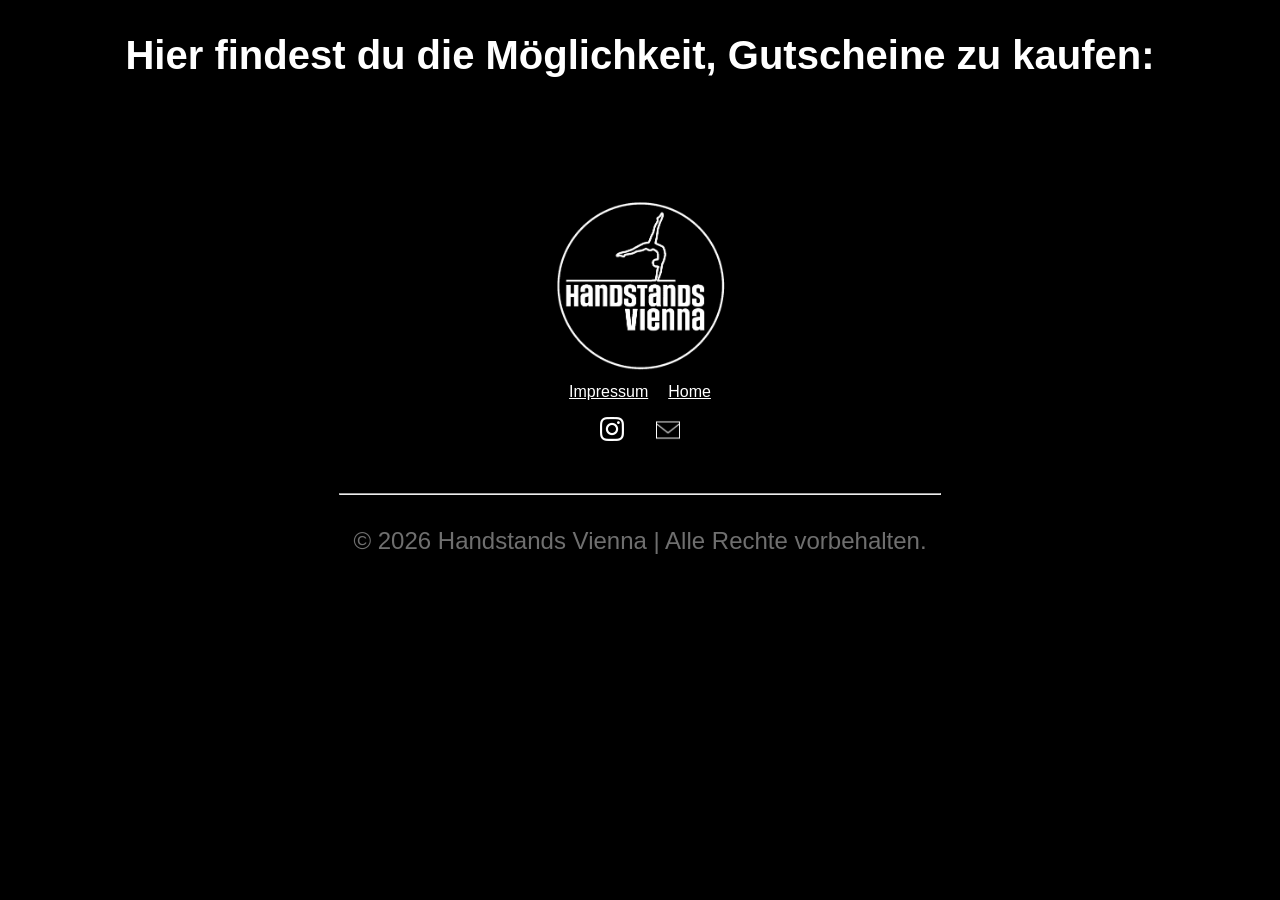
==== gutscheine.html @ 1bfcad57 "first commit" ====
<!DOCTYPE html>
<html lang="en">

<head>
    <meta charset="UTF-8">
    <meta name="viewport" content="width=device-width, initial-scale=1.0">
    <title>Gutscheine</title>
    <link rel="stylesheet" href="style.css">
    <script src="cookies.js" defer></script>
    <!--<script type="module" src="https://widget-static.eversports.io/loader.js" async defer></script>-->
</head>

<body>
    <header>
        <h2 class="voucher-title">
            Hier findest du die Möglichkeit, Gutscheine zu kaufen:
        </h2>
    </header>

    <main>
        <div class="voucher-wrapper">
            <div class="voucher-content">
                <div data-eversports-widget-id="daeab0a1-fa95-4f2d-90b2-f20837c14437"></div>
            </div>
        </div>
    </main>
    <footer>
        <section class="footer" id="gutscheinfooter">
            <div class="section-container" id="footer-section-container">
                <div class="logo-div">
                    <img id="hsv-logo" src="assets/images/HsvLogosquare_transparent_fixed.png" alt="Vereinslogo">
                </div>
                <nav>
                    <a class="impressumLink" href="./impressum.html">Impressum</a>
                    <a class="impressumLink" href="./index.html">Home</a>
                    <div class="contacts">
                        <a href="https://www.instagram.com/handstands.vienna/">
                            <img class="ig" src="assets/icons/icons8-instagram-24.png"
                                alt="Abbild des Instagram-logos"></a>
                        <a href="mailto:handstandsvienna@gmail.com">
                            <img class="mail" src="assets/icons/icons8-email-50.png" alt="Abbildung eines Briefs"></a>
                    </div>
                </nav>
            </div>
            <hr>
            <p class="copyright">© <span class="currentYear">2026</span> Handstands Vienna | Alle Rechte vorbehalten.
            </p>
        </section>
    </footer>
</body>

</html>
---- style.css ----
:root {
  /* bg-colors */
  --landing-bg-color: rgb(29, 28, 28);
  --sellingpoint-bg-color: rgb(25, 45, 58);
  --infos-bg-color: rgb(44, 44, 44);
  --trainingPlan-bg-color: rgb(39, 26, 41);
  --eversports-bg-color: rgb(31, 34, 51);
  --faqs-bg-color: rgb(12, 53, 54);
  --faqs-container-color: rgb(216, 213, 213);
  --footer-bg-color: rgb(29, 28, 28);

  /* text-colors */
  --text-color1: rgb(255, 255, 255);
  --text-color2: rgb(9, 71, 122);
  --text-color3: black;

  /* font family */
  /* --ff1: default; */
  --ff2: sans-serif;

  /* font size */

  --fontsize-xxs: 0.75rem;
  --fontsize-xs: 1rem;
  --fontsize-s: 1.5rem;
  --fontsize-m: 2rem;
  --fontsize-l: 2.5rem;
  --fontsize-xl: 3rem;
  --fontsize-xxl: 3.5rem;

  /* spacing */
  --spacing-xxs: 0.25rem;
  --spacing-xs: 0.5rem;
  --spacing-s: 0.75rem;
  --spacing-m: 1rem;
  --spacing-l: 1.5rem;
  --spacing-xl: 2rem;
  --spacing-xxl: 3rem;
  --spacing-xxxl: 3.5rem;
}

/* general styling */

body {
  background-color: black;
  margin: 0;
  color: var(--text-color1);
}

section {
  display: flex;
  flex-direction: column;
  align-items: center;
  padding: 5rem 2rem;
  background-color: rgb(29, 28, 28);
}

h2 {
  font-family: var(--ff2);
  font-size: var(--fontsize-l);
}

.section-container {
  text-align: center;
  display: flex;
  max-width: 60%;
  margin: auto;
}
.section-item {
  margin: auto;
  margin-left: 4rem;
  margin-right: 4rem;
  min-width: 300px;
  text-align: center;
  max-width: 90%;
}

button {
  width: 7rem;
  height: 2.5rem;
  margin-top: var(--spacing-m);
  border-radius: 8px;
  background-color: rgb(72, 126, 164);
  border-color: rgb(72, 126, 164);
  color: var(--text-color1);
  font-size: var(--fontsize-xs);
}

button:hover {
  background-color: rgb(56, 97, 126);
  border-color: rgb(40, 71, 93);
  cursor: pointer;
}

/* Styling landingPage */
.landingPage {
  background-color: var(--landing-bg-color);
}
.landingPage img {
  height: auto;
  max-width: 500px;
  max-height: 675px;
  width: 90%;
  border-radius: 8px;
}
.landingPage p {
  font-size: var(--fontsize-m);
  text-align: center;
  line-height: var(--spacing-xxl);
}

.landingPage button {
  font-weight: bold;
}

@media (max-width: 1000px) {
  img {
    max-width: 90%;
  }

  h3 {
    line-height: var(--spacing-xl);
  }
}

/*Styling sellingPoint*/

.sellingPoint {
  background-color: var(--sellingpoint-bg-color);
}

.sellingPoint img {
  height: auto;
  max-width: 500px;
  max-height: 700px;
  width: 90%;
  border-radius: 8px;
}

.sellingPoint li {
  list-style: circle;
  text-align: left;
  font-size: var(--fontsize-s);
  line-height: var(--spacing-xxl);
  font-family: var(--ff2);
}

.sellingPoint .section-item {
  margin-left: 0;
  margin-right: 0;
}

/*Styling infos*/
.infos {
  background-color: var(--infos-bg-color);
}

.info-value {
  text-align: right;
}

.probeTraining {
  font-weight: bold;
}

.infosLocation {
  margin-top: 4rem;
}

/*Styling Jahrestrainingsplan*/

.jahrestrainingsplan {
  background-color: var(--trainingPlan-bg-color);
}

.infoSchwerpunkte {
  text-align: center;
}

#monatTitel {
  text-decoration: underline;
  margin-top: 4rem;
}

.thema {
  text-align: right;
}

/*Styling eversports*/
.eversports {
  background-color: var(--eversports-bg-color);
}

table {
  width: 100%;
  border-collapse: collapse;
}

td {
  padding: var(--spacing-s);
  color: var(--text-color1);
  text-align: left;
  font-size: var(--fontsize-s);
  font-family: var(--ff2);
}

th,
td {
  border-bottom: 1px solid #ddd;
}

@media (max-width: 1000px) {
  .section-item {
    margin: 1rem 0;
    max-width: 100%;
  }

  h2 {
    font-size: var(--fontsize-m);
  }

  td {
    padding: var(--spacing-xs);
    font-size: var(--fontsize-s);
  }
}

@media (max-width: 480px) {
  td {
    font-size: var(--fontsize-xs);
  }

  h2 {
    font-size: var(--fontsize-m);
  }
}

/*Styling faqs*/
.faqs {
  background-color: var(--faqs-bg-color);
}

.faqs a {
  margin-left: 0;
  padding-left: 0;
}

.mail {
  margin-bottom: -0.2rem;
  width: 2rem;
  display: inline-block;
  vertical-align: middle;
}

.mail-wrapper {
  display: flex;
  justify-content: center;
  align-items: center;
  gap: 0.3rem;
  width: fit-content;
  margin: 0 auto;
}

.mailFaqs {
  width: 1.5rem;
  display: block;
}

p {
  text-align: left;
  font-family: var(--ff2);
  font-size: var(--fontsize-s);
  color: white;
}

.faq-container {
  margin: auto;
  max-width: 60rem;
  margin-top: var(--spacing-xs);
  margin: 0.5rem;
  padding: 0.5rem 1rem;
  background-color: var(--faqs-container-color);
  box-shadow: 1px 2px 3px rgba(9, 71, 122, 0.3);
}

.faq-item {
  background-color: var(--faqs-container-color);
  border-radius: 0.5rem;
  overflow: hidden;
  margin-bottom: 0.5rem;
  font-family: var(--ff2);
}

.question {
  display: flex;
  justify-content: space-between;
  text-align: left;
  cursor: pointer;
  font-weight: 700;
  background-color: var(--faqs-container-color);
  box-shadow: none;
  color: var(--text-color2);
  padding: 1rem;
}
.question.active {
  color: var(--text-color2);
}

.active-indicator {
  font-size: var(--fontsize-s);
  color: inherit !important;
  margin: 0rem 1rem;
}

.answer {
  background-color: var(--faqs-container-color);
  color: var(--text-color2);
  overflow: hidden;
  text-align: left;
  max-height: 0;
  padding: 0 1.5rem;

  transform: translateY(-0.5rem);
  transition:
    max-height 0.4s ease,
    transform 0.7s ease,
    padding 0.3s ease;
}

.answer.active {
  max-height: 500px;
  padding: var(--spacing-xs) 1.5rem;

  opacity: 1;
  transform: translateY(0);
}

@keyframes fadeIn {
  from {
    transform: translateX(-0.5rem) translateY(-0.5rem);
    max-height: 0;
    padding: 0;
  }

  to {
    transform: translateX(0) translateY(0);
    /* 250 seems to be a good value for a still somewhat smooth transition and no real risk of cutting content right now 
      -> bigger seem to be worse*/
    max-height: 250px;
    padding: var(--spacing-m);
  }
}

@keyframes fadeOut {
  from {
    transform: scale3d(1, 1, 1);
    /* starting with a lower hight seem to make the transition smoother*/
    max-height: 100px;
    padding: var(--spacing-xs);
  }

  to {
    transform: scale3d(0.9, 0.9, 0.9);
    max-height: 0;
    padding: 0;
  }
}

@media (max-width: 1000px) {
  .mail {
    margin-bottom: -0.2rem;
    width: 1.5rem;
  }
}

/*Styling footer*/
.footer {
  background-color: var(--footer-bg-color);
}

#footer-section-container {
  display: inline;
}

#hsv-logo {
  width: 12rem;
  height: 12rem;
  border-radius: 100px;
}

a {
  font-size: var(--fontsize-xs);
}

.logo-div {
  display: flex;
  justify-content: center;
  align-items: center;
}

.links {
  display: flex;
  justify-content: center;
  align-items: center;
  margin-bottom: 1rem;
}

.link {
  color: white;
}

.contacts {
  display: flex;
  justify-content: center;
  align-items: center;
  margin-top: 1rem;
  margin-bottom: 1rem;
}

.ig {
  margin-right: 1rem;
}

.mail {
  margin-left: 1rem;
  width: 1.5rem;
  margin-top: -0.5rem;
}

.copyright {
  color: rgba(212, 212, 212, 0.521);
  text-align: center;
}

hr {
  width: 600px;
  margin-top: 2rem;
}

/* IMPRESSUM */

.impressumLink {
  color: white;
  font-family: var(--ff2);
  font-size: var(--fontsize-xs);
  margin: 0.5rem;
}
.impressumLink.home {
  font-size: var(--fontsize-s);
}

.context {
  text-align: center;
}

.linkstyling {
  color: white;
  font-size: var(--fontsize-s);
  line-height: var(--spacing-xl);
}
#impressumsection {
  background-color: black !important;
}
#impressumfooter {
  background-color: black !important;
  margin-top: -4rem;
}

/* GUSCHEIN */

.voucher-title {
  display: flex;
  justify-content: center;
  text-align: center;
}

.voucher-wrapper {
  max-width: 90%;
  margin-left: 5%;
}

#gutscheinfooter {
  background-color: black !important;
}

/* phone */

@media (max-width: 1000px) {
  section {
    flex-direction: column;
    text-align: center;
    padding: 3rem 1.5rem;
  }

  .section-container {
    flex-direction: column;
    text-align: center;
    max-width: 100%;
  }

  .section-item {
    margin: 1rem 0;
    min-width: unset;
    max-width: 100%;
  }

  h2 {
    font-size: var(--fontsize-m);
  }

  h3 {
    font-size: var(--fontsize-s);
  }

  h4 {
    font-size: var(--fontsize-s);
    line-height: 1.5;
  }

  p {
    font-size: var(--fontsize-s);
  }

  .infos p {
    margin-top: 4rem;
    text-align: center;
  }

  .landingPage p {
    font-size: var(--fontsize-s);
    text-align: center;
    line-height: var(--spacing-xl);
  }
}

/* DATENSCHUTZ */

.cookie-overlay {
  display: none;
  position: fixed;
  inset: 0;
  background-color: rgba(0, 0, 0, 0);
  z-index: 998;
}

.cookie-container {
  display: none;
  position: fixed;
  top: 50%;
  left: 50%;
  transform: translate(-50%, -50%);
  max-width: 420px;
  width: calc(100% - 2rem);
  background-color: #111;
  color: #fff;
  text-align: center;
  border-radius: 12px;
  padding: 1.25rem;
  z-index: 999;
  box-shadow: 0 8px 24px rgba(0, 0, 0, 0.4);
}

.cookie-content h3 {
  margin: 0 0 0.5rem;
  font-size: 1.1rem;
}

.cookie-content p {
  font-size: 0.9rem;
  line-height: 1.4;
  margin-bottom: 0.75rem;
}

.cookie-content a {
  display: inline-block;
  margin-bottom: 1rem;
  font-size: 0.85rem;
  color: #9ad0ff;
  text-decoration: underline;
}

.cookie-buttons {
  display: flex;
  gap: 0.5rem;
  justify-content: center;
}

.cookie-buttons button {
  padding: 0.5rem 1rem;
  border-radius: 6px;
  border: none;
  cursor: pointer;
  font-size: 0.9rem;
}

#cookie-accept {
  background-color: #4caf50;
  color: #fff;
}

#cookie-reject {
  background-color: #333;
  color: #fff;
}

.cookie-buttons button:hover {
  opacity: 0.9;
}

#datenschutzeinstellungen {
  cursor: pointer;
  text-decoration: underline;
  font-family: var(--ff2);
}
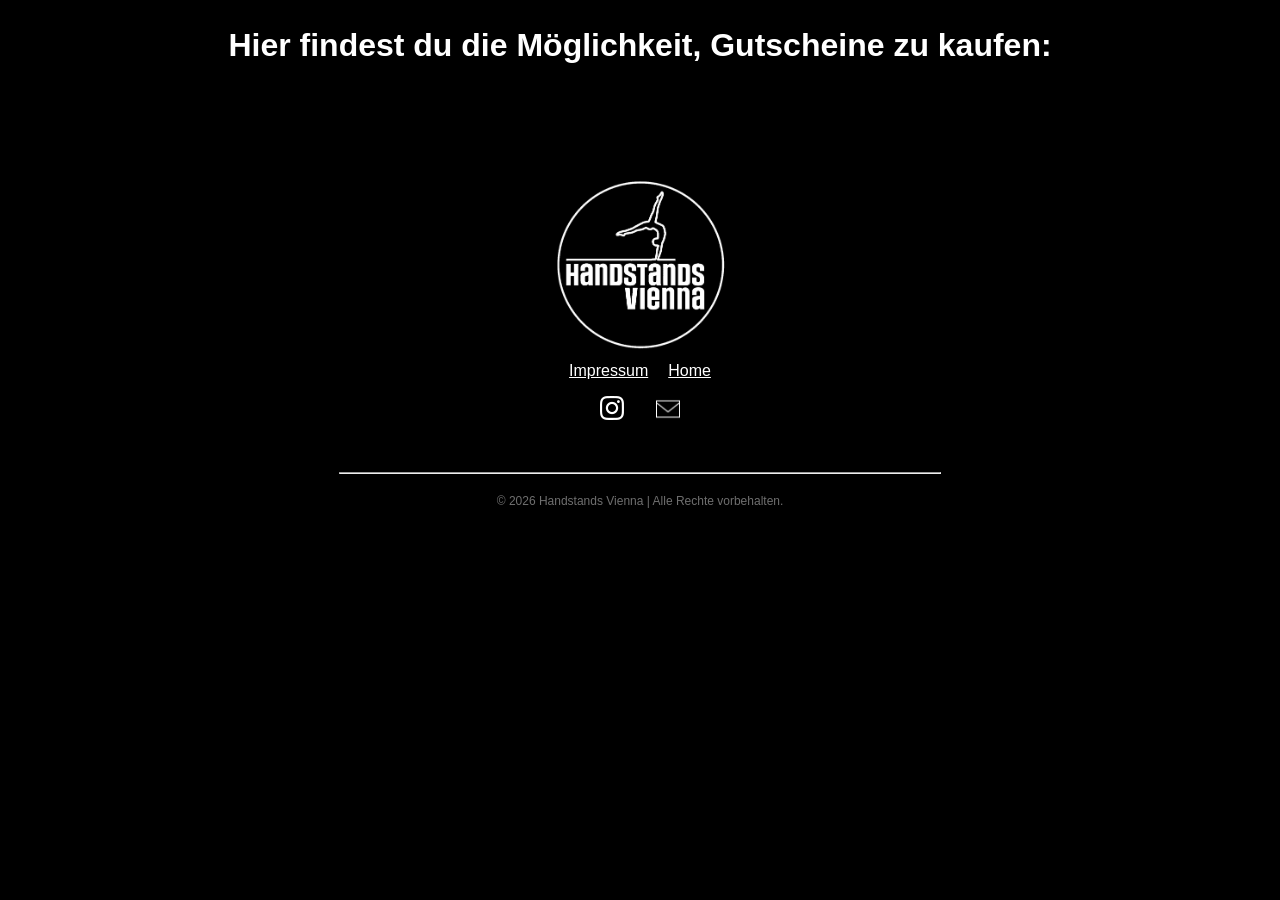
==== commit 3d7854c7: "favicon, faqs, font-size changes" ====
--- a/gutscheine.html
+++ b/gutscheine.html
@@ -6,6 +6,7 @@
     <meta name="viewport" content="width=device-width, initial-scale=1.0">
     <title>Gutscheine</title>
     <link rel="stylesheet" href="style.css">
+    <link rel="icon" type="image/x-icon" href="assets/images/HsvLogocircle_BG_black_transparent.png">
     <script src="cookies.js" defer></script>
     <!--<script type="module" src="https://widget-static.eversports.io/loader.js" async defer></script>-->
 </head>
--- a/style.css
+++ b/style.css
@@ -8,6 +8,14 @@
   --faqs-bg-color: rgb(12, 53, 54);
   --faqs-container-color: rgb(216, 213, 213);
   --footer-bg-color: rgb(29, 28, 28);
+  /* bg-colors-phone */
+
+  --sellingpoint-bg-color-phone: rgb(48, 66, 78);
+  --infos-bg-color-phone: rgb(65, 65, 65);
+  --trainingPlan-bg-color-phone: rgb(61, 49, 62);
+  --eversports-bg-color-phone: rgb(53, 56, 71);
+  --faqs-bg-color-phone: rgb(36, 73, 74);
+  --faqs-container-color-phone: rgb(220, 217, 217);
 
   /* text-colors */
   --text-color1: rgb(255, 255, 255);
@@ -22,11 +30,10 @@
 
   --fontsize-xxs: 0.75rem;
   --fontsize-xs: 1rem;
-  --fontsize-s: 1.5rem;
-  --fontsize-m: 2rem;
-  --fontsize-l: 2.5rem;
-  --fontsize-xl: 3rem;
-  --fontsize-xxl: 3.5rem;
+  --fontsize-s: 1.25rem;
+  --fontsize-m: 1.5rem;
+  --fontsize-l: 1.75rem;
+  --fontsize-xl: 2rem;
 
   /* spacing */
   --spacing-xxs: 0.25rem;
@@ -57,7 +64,7 @@
 
 h2 {
   font-family: var(--ff2);
-  font-size: var(--fontsize-l);
+  font-size: var(--fontsize-xl);
 }
 
 .section-container {
@@ -113,16 +120,6 @@
   font-weight: bold;
 }
 
-@media (max-width: 1000px) {
-  img {
-    max-width: 90%;
-  }
-
-  h3 {
-    line-height: var(--spacing-xl);
-  }
-}
-
 /*Styling sellingPoint*/
 
 .sellingPoint {
@@ -151,6 +148,7 @@
 }
 
 /*Styling infos*/
+
 .infos {
   background-color: var(--infos-bg-color);
 }
@@ -175,6 +173,7 @@
 
 .infoSchwerpunkte {
   text-align: center;
+  font-size: var(--fontsize-s);
 }
 
 #monatTitel {
@@ -187,6 +186,7 @@
 }
 
 /*Styling eversports*/
+
 .eversports {
   background-color: var(--eversports-bg-color);
 }
@@ -209,32 +209,6 @@
   border-bottom: 1px solid #ddd;
 }
 
-@media (max-width: 1000px) {
-  .section-item {
-    margin: 1rem 0;
-    max-width: 100%;
-  }
-
-  h2 {
-    font-size: var(--fontsize-m);
-  }
-
-  td {
-    padding: var(--spacing-xs);
-    font-size: var(--fontsize-s);
-  }
-}
-
-@media (max-width: 480px) {
-  td {
-    font-size: var(--fontsize-xs);
-  }
-
-  h2 {
-    font-size: var(--fontsize-m);
-  }
-}
-
 /*Styling faqs*/
 .faqs {
   background-color: var(--faqs-bg-color);
@@ -243,6 +217,10 @@
 .faqs a {
   margin-left: 0;
   padding-left: 0;
+}
+
+.faqs p {
+  text-align: center;
 }
 
 .mail {
@@ -259,6 +237,16 @@
   gap: 0.3rem;
   width: fit-content;
   margin: 0 auto;
+  margin-top: 1rem;
+}
+
+.arrow {
+  width: 1.2rem;
+  height: 1.2rem;
+  stroke: currentColor;
+  stroke-width: 2.5;
+  fill: none;
+  flex-shrink: 0;
 }
 
 .mailFaqs {
@@ -302,6 +290,7 @@
   color: var(--text-color2);
   padding: 1rem;
 }
+
 .question.active {
   color: var(--text-color2);
 }
@@ -366,13 +355,6 @@
   }
 }
 
-@media (max-width: 1000px) {
-  .mail {
-    margin-bottom: -0.2rem;
-    width: 1.5rem;
-  }
-}
-
 /*Styling footer*/
 .footer {
   background-color: var(--footer-bg-color);
@@ -430,6 +412,7 @@
 .copyright {
   color: rgba(212, 212, 212, 0.521);
   text-align: center;
+  font-size: var(--fontsize-xxs);
 }
 
 hr {
@@ -481,56 +464,6 @@
 
 #gutscheinfooter {
   background-color: black !important;
-}
-
-/* phone */
-
-@media (max-width: 1000px) {
-  section {
-    flex-direction: column;
-    text-align: center;
-    padding: 3rem 1.5rem;
-  }
-
-  .section-container {
-    flex-direction: column;
-    text-align: center;
-    max-width: 100%;
-  }
-
-  .section-item {
-    margin: 1rem 0;
-    min-width: unset;
-    max-width: 100%;
-  }
-
-  h2 {
-    font-size: var(--fontsize-m);
-  }
-
-  h3 {
-    font-size: var(--fontsize-s);
-  }
-
-  h4 {
-    font-size: var(--fontsize-s);
-    line-height: 1.5;
-  }
-
-  p {
-    font-size: var(--fontsize-s);
-  }
-
-  .infos p {
-    margin-top: 4rem;
-    text-align: center;
-  }
-
-  .landingPage p {
-    font-size: var(--fontsize-s);
-    text-align: center;
-    line-height: var(--spacing-xl);
-  }
 }
 
 /* DATENSCHUTZ */
@@ -563,6 +496,7 @@
 .cookie-content h3 {
   margin: 0 0 0.5rem;
   font-size: 1.1rem;
+  font-family: var(--ff2);
 }
 
 .cookie-content p {
@@ -576,6 +510,8 @@
   margin-bottom: 1rem;
   font-size: 0.85rem;
   color: #9ad0ff;
+  font-family: var(--ff2);
+
   text-decoration: underline;
 }
 
@@ -612,3 +548,83 @@
   text-decoration: underline;
   font-family: var(--ff2);
 }
+
+/* phone */
+
+@media (max-width: 1000px) {
+  section {
+    flex-direction: column;
+    text-align: center;
+    padding: 3rem 1.5rem;
+  }
+
+  .section-container {
+    flex-direction: column;
+    text-align: center;
+    max-width: 100%;
+  }
+
+  .section-item {
+    margin: 1rem 0;
+    min-width: unset;
+    max-width: 100%;
+  }
+
+  h2 {
+    font-size: var(--fontsize-m);
+  }
+
+  h3 {
+    font-size: var(--fontsize-s);
+    line-height: var(--spacing-xl);
+  }
+
+  h4 {
+    font-size: var(--fontsize-s);
+    line-height: 1.5;
+  }
+
+  p {
+    font-size: var(--fontsize-s);
+  }
+
+  .infos p {
+    margin-top: 4rem;
+    text-align: center;
+  }
+
+  .landingPage p {
+    font-size: var(--fontsize-s);
+    text-align: center;
+    line-height: var(--spacing-xl);
+  }
+  img {
+    max-width: 90%;
+  }
+
+  td {
+    padding: var(--spacing-xs);
+    font-size: var(--fontsize-s);
+  }
+  .mail {
+    margin-bottom: -0.2rem;
+    width: 1.5rem;
+  }
+}
+
+@media (max-width: 480px) {
+  td {
+    font-size: var(--fontsize-xs);
+  }
+
+  h2 {
+    font-size: var(--fontsize-m);
+  }
+  .faqs {
+    background-color: var(--faqs-bg-color-phone);
+  }
+  .sellingPoint li {
+    font-size: var(--fontsize-xs);
+    line-height: 1.75rem;
+  }
+}
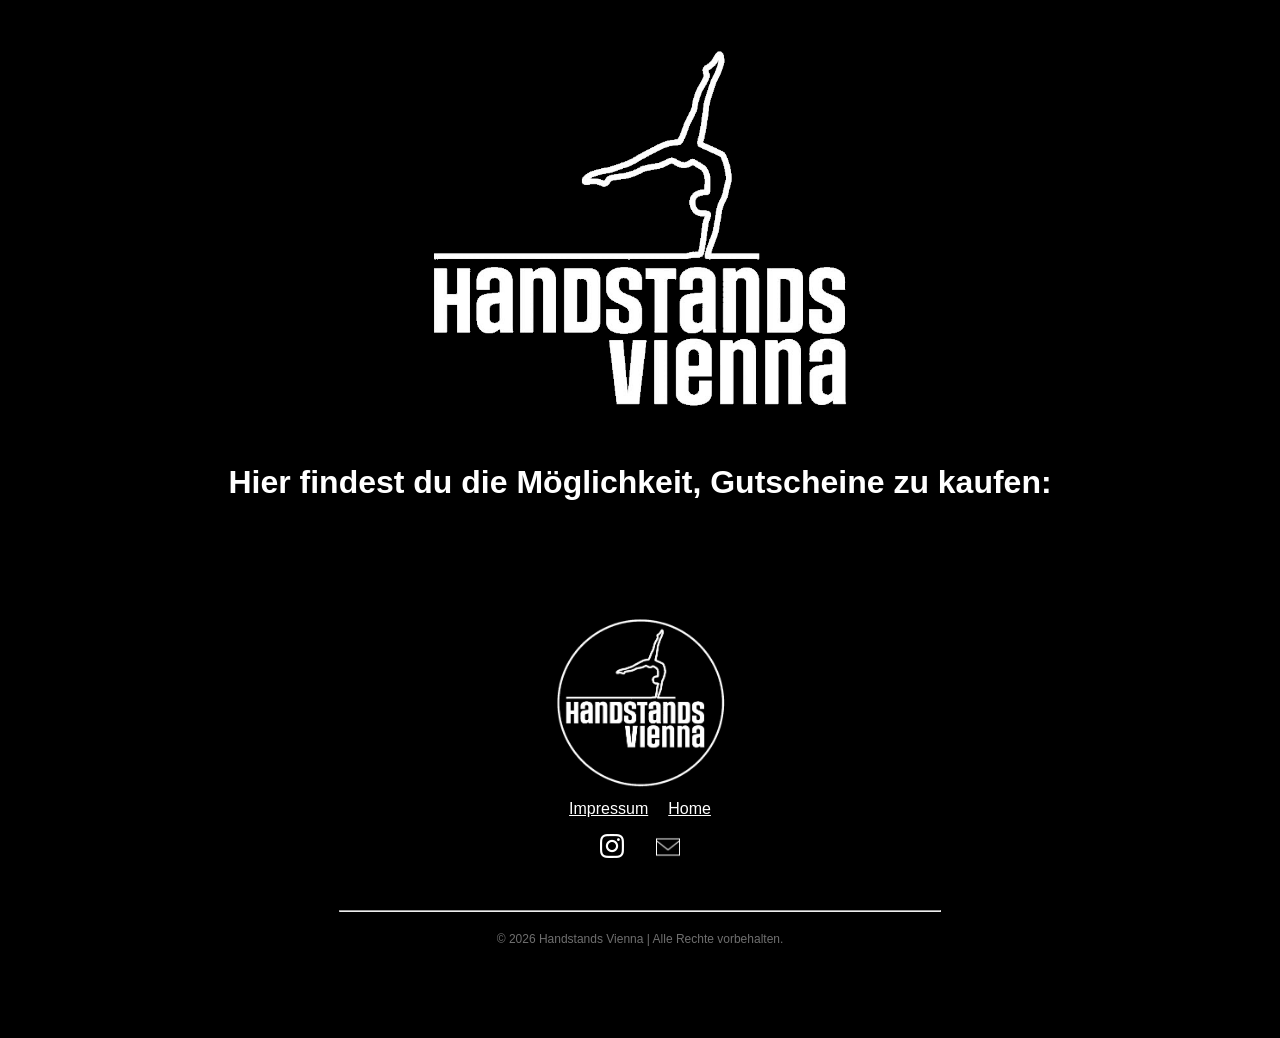
==== commit 66ba56f1: "refactored header, added picture, moved widget to training-info-section" ====
--- a/gutscheine.html
+++ b/gutscheine.html
@@ -13,6 +13,9 @@
 
 <body>
     <header>
+        <div class="section-item">
+            <img class="sidePageHeader" src="assets/images/HsvLogosquare_transparent_noCircle.png" alt="Vereinslogo">
+        </div>
         <h2 class="voucher-title">
             Hier findest du die Möglichkeit, Gutscheine zu kaufen:
         </h2>
--- a/style.css
+++ b/style.css
@@ -72,6 +72,7 @@
   display: flex;
   max-width: 60%;
   margin: auto;
+  gap: 2rem;
 }
 .section-item {
   margin: auto;
@@ -80,11 +81,17 @@
   min-width: 300px;
   text-align: center;
   max-width: 90%;
-}
-
-button {
-  width: 7rem;
-  height: 2.5rem;
+  flex: 1;
+}
+
+.button {
+  display: flex;
+  align-items: center;
+  justify-content: center;
+  text-decoration: none;
+  font-family: var(--ff2);
+  width: 8rem;
+  height: 3rem;
   margin-top: var(--spacing-m);
   border-radius: 8px;
   background-color: rgb(72, 126, 164);
@@ -93,10 +100,15 @@
   font-size: var(--fontsize-xs);
 }
 
-button:hover {
+.button:hover {
   background-color: rgb(56, 97, 126);
   border-color: rgb(40, 71, 93);
   cursor: pointer;
+}
+
+.sidePageHeader {
+  max-width: 40%;
+  margin-top: 2rem;
 }
 
 /* Styling landingPage */
@@ -162,7 +174,7 @@
 }
 
 .infosLocation {
-  margin-top: 4rem;
+  margin-top: 5rem;
 }
 
 /*Styling Jahrestrainingsplan*/
@@ -183,6 +195,19 @@
 
 .thema {
   text-align: right;
+}
+
+.jahrestrainingsplan img {
+  height: auto;
+  max-width: 500px;
+  max-height: 700px;
+  width: 90%;
+  border-radius: 8px;
+}
+
+.jahrestrainingsplan .section-item {
+  margin-left: 0;
+  margin-right: 0;
 }
 
 /*Styling eversports*/
@@ -416,7 +441,8 @@
 }
 
 hr {
-  width: 600px;
+  width: 100%;
+  max-width: 600px;
   margin-top: 2rem;
 }
 
@@ -489,6 +515,7 @@
   text-align: center;
   border-radius: 12px;
   padding: 1.25rem;
+  box-sizing: border-box;
   z-index: 999;
   box-shadow: 0 8px 24px rgba(0, 0, 0, 0.4);
 }
@@ -598,9 +625,6 @@
     text-align: center;
     line-height: var(--spacing-xl);
   }
-  img {
-    max-width: 90%;
-  }
 
   td {
     padding: var(--spacing-xs);
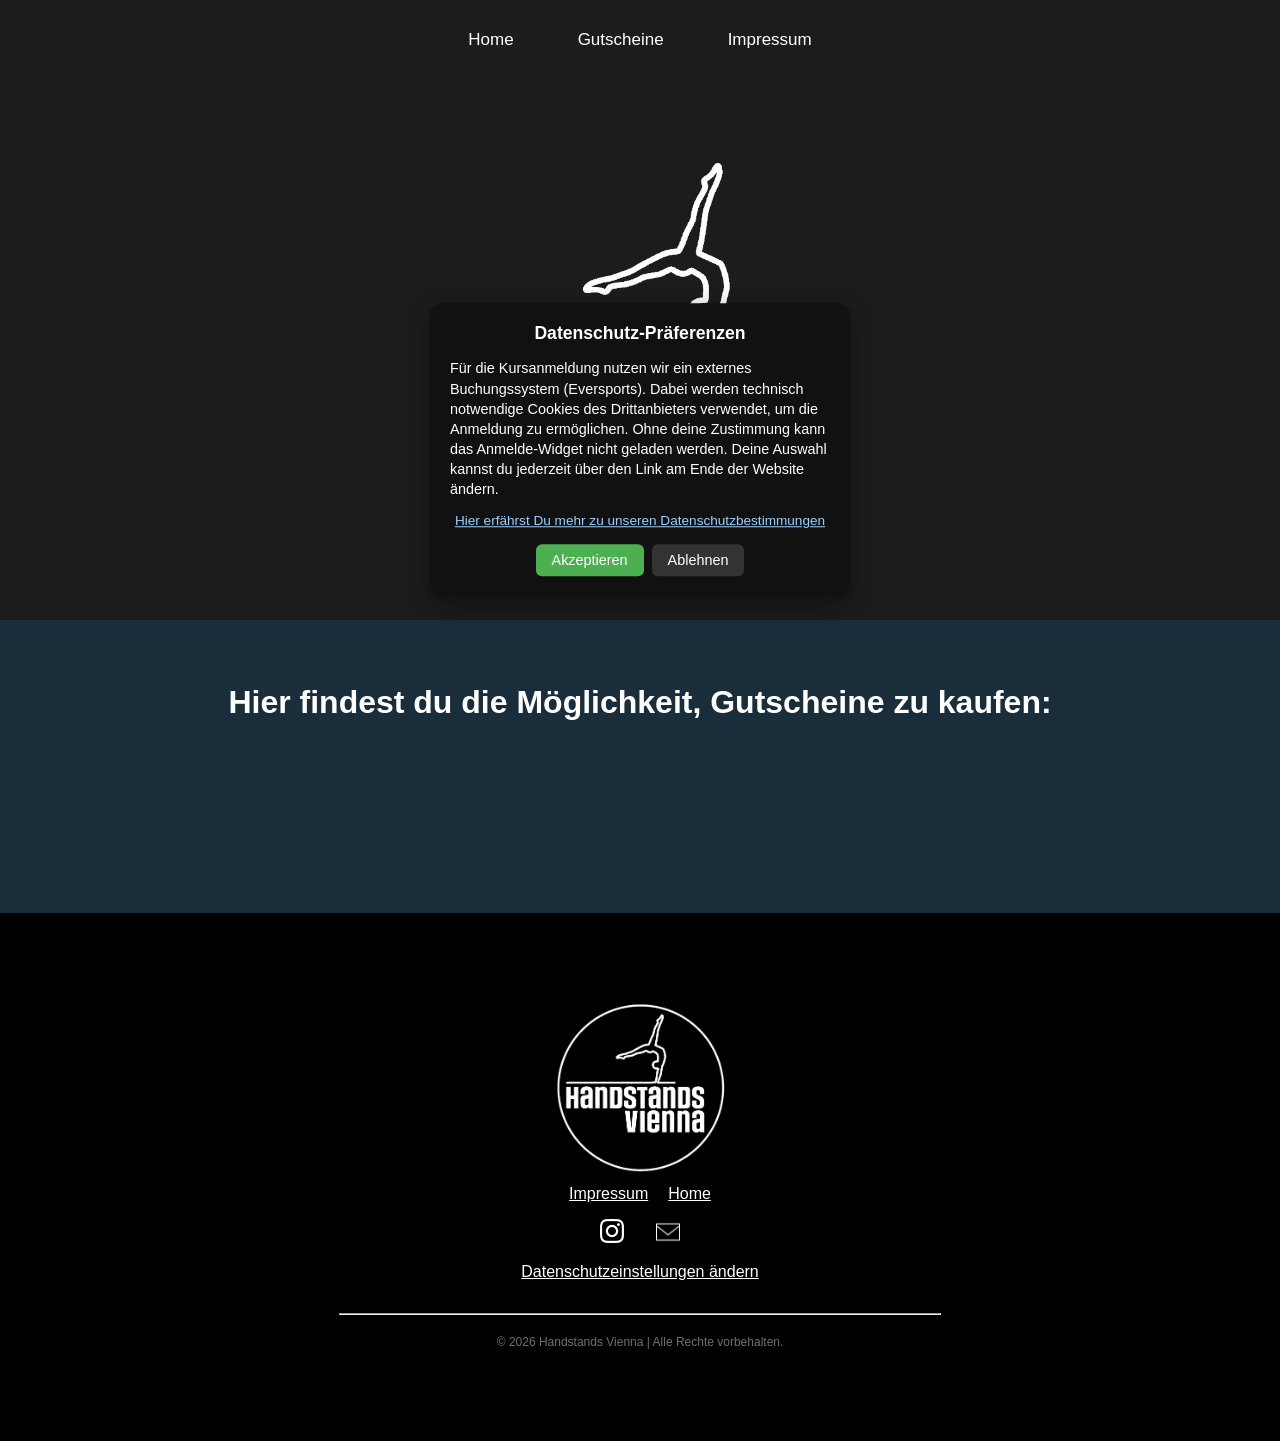
==== commit 7a910841: "implemented NavBar, refactored impressum, refactored scripts, added SchnupperButtons, refactored sty" ====
--- a/gutscheine.html
+++ b/gutscheine.html
@@ -7,24 +7,93 @@
     <title>Gutscheine</title>
     <link rel="stylesheet" href="style.css">
     <link rel="icon" type="image/x-icon" href="assets/images/HsvLogocircle_BG_black_transparent.png">
+    <link rel="stylesheet" href="https://cdnjs.cloudflare.com/ajax/libs/font-awesome/4.7.0/css/font-awesome.min.css">
+    <script src="navigation.js" defer></script>
     <script src="cookies.js" defer></script>
     <!--<script type="module" src="https://widget-static.eversports.io/loader.js" async defer></script>-->
 </head>
 
 <body>
+    <!-- Cookie overlay/banner -->
+    <div id="cookie-overlay" class="cookie-overlay" aria-hidden="true"></div>
+    <div id="cookie-banner" class="cookie-container" role="dialog" aria-modal="true" aria-labelledby="cookie-title"
+        aria-describedby="cookie-desc">
+        <div class="cookie-content">
+            <h3>Datenschutz-Präferenzen</h3>
+            <p>
+                Für die Kursanmeldung nutzen wir ein externes Buchungssystem (Eversports).
+                Dabei werden technisch notwendige Cookies des Drittanbieters verwendet, um die Anmeldung zu
+                ermöglichen.
+                Ohne deine Zustimmung kann das Anmelde-Widget nicht geladen werden.
+                Deine Auswahl kannst du jederzeit über den Link am Ende der Website ändern.
+            </p>
+            <a href="assets/pdf/DatenschutzHsv.pdf" target="_blank" rel="noopener noreferrer">Hier erfährst Du mehr
+                zu unseren Datenschutzbestimmungen</a>
+            <div class="cookie-buttons">
+                <button id="cookie-accept">Akzeptieren</button>
+                <button id="cookie-reject">Ablehnen</button>
+            </div>
+        </div>
+    </div>
     <header>
-        <div class="section-item">
-            <img class="sidePageHeader" src="assets/images/HsvLogosquare_transparent_noCircle.png" alt="Vereinslogo">
+        <!-- NavBar -->
+        <div class="topnav">
+            <div class="topnavInner">
+                <div class="canvasNavigation">
+                    <a href="./index.html">Home</a>
+                    <!-- <a href="" class="active">Events</a>
+                    <a href="" class="active">About us</a> -->
+                    <a href="./gutscheine.html" class="active">Gutscheine</a>
+                    <a href="./impressum.html" class="active">Impressum</a>
+                </div>
+                <div id="hamburgerNavWrapper" onclick="toggleNavOverlay()">
+                    <div class="hamburgerNav" id="hamburgerNavId">
+                        <span class="span1"></span>
+                        <span class="span2"></span>
+                        <span class="span3"></span>
+                    </div>
+                </div>
+            </div>
         </div>
-        <h2 class="voucher-title">
-            Hier findest du die Möglichkeit, Gutscheine zu kaufen:
-        </h2>
+
+        <div id="navOverlayContainer">
+            <div id="navOverlayCloseBtn" onclick="toggleNavOverlay()">
+                <span class="span4"></span>
+                <span class="span5"></span>
+            </div>
+            <div>
+                <a href="./index.html"><img id="overlayLogo" src="assets/images/HsvLogosquare_transparent_fixed.png"
+                        alt="Vereinslogo"></a>
+            </div>
+            <div id="navOverlayLinks">
+                <a href="./index.html">Home</a>
+                <!-- <a href="" class="active">Events</a>
+                <a href="" class="active">About us</a> -->
+                <a href="./gutscheine.html" class="active">Gutscheine</a>
+                <a href="./impressum.html" class="active">Impressum</a>
+
+                <div class="buttonContainer">
+                    <button class="button">Probetraining</button>
+                </div>
+            </div>
+        </div>
+        <section class="landingPage">
+            <div class="section-item">
+                <img class="sidePageHeader" src="assets/images/HsvLogosquare_transparent_noCircle.png"
+                    alt="Vereinslogo">
+            </div>
+        </section>
     </header>
 
     <main>
-        <div class="voucher-wrapper">
-            <div class="voucher-content">
-                <div data-eversports-widget-id="daeab0a1-fa95-4f2d-90b2-f20837c14437"></div>
+        <div class="sellingPoint" id="voucherOuterWrapper">
+            <h2 class="voucher-title">
+                Hier findest du die Möglichkeit, Gutscheine zu kaufen:
+            </h2>
+            <div class="voucher-wrapper">
+                <div class="voucher-content" id="voucher-content">
+                    <div data-eversports-widget-id="daeab0a1-fa95-4f2d-90b2-f20837c14437"></div>
+                </div>
             </div>
         </div>
     </main>
@@ -44,6 +113,7 @@
                         <a href="mailto:handstandsvienna@gmail.com">
                             <img class="mail" src="assets/icons/icons8-email-50.png" alt="Abbildung eines Briefs"></a>
                     </div>
+                    <a id="datenschutzeinstellungen">Datenschutzeinstellungen ändern</a>
                 </nav>
             </div>
             <hr>
--- a/style.css
+++ b/style.css
@@ -88,27 +88,30 @@
   display: flex;
   align-items: center;
   justify-content: center;
-  text-decoration: none;
-  font-family: var(--ff2);
-  width: 8rem;
+  font-family: var(--ff2);
+  width: 9rem;
   height: 3rem;
   margin-top: var(--spacing-m);
-  border-radius: 8px;
-  background-color: rgb(72, 126, 164);
-  border-color: rgb(72, 126, 164);
+  background-color: #246ad3;
+  border-color: #246ad3;
   color: var(--text-color1);
   font-size: var(--fontsize-xs);
+  font-weight: bold;
+  transition: transform 0.2s ease;
+  will-change: transform;
+  transform: translateZ(0);
 }
 
 .button:hover {
-  background-color: rgb(56, 97, 126);
-  border-color: rgb(40, 71, 93);
   cursor: pointer;
+  transform: scale(1.1);
+}
+button:active {
+  transform: scale(1.05);
 }
 
 .sidePageHeader {
   max-width: 40%;
-  margin-top: 2rem;
 }
 
 /* Styling landingPage */
@@ -128,8 +131,8 @@
   line-height: var(--spacing-xxl);
 }
 
-.landingPage button {
-  font-weight: bold;
+.landingPage a {
+  text-decoration: none;
 }
 
 /*Styling sellingPoint*/
@@ -177,6 +180,23 @@
   margin-top: 5rem;
 }
 
+table {
+  width: 100%;
+  border-collapse: collapse;
+}
+
+td {
+  padding: var(--spacing-s);
+  color: var(--text-color1);
+  text-align: left;
+  font-size: var(--fontsize-s);
+  font-family: var(--ff2);
+}
+
+th,
+td {
+  border-bottom: 1px solid #ddd;
+}
 /*Styling Jahrestrainingsplan*/
 
 .jahrestrainingsplan {
@@ -212,26 +232,17 @@
 
 /*Styling eversports*/
 
-.eversports {
+/* .eversports {
   background-color: var(--eversports-bg-color);
-}
-
-table {
-  width: 100%;
-  border-collapse: collapse;
-}
-
-td {
-  padding: var(--spacing-s);
-  color: var(--text-color1);
-  text-align: left;
-  font-size: var(--fontsize-s);
-  font-family: var(--ff2);
-}
-
-th,
-td {
-  border-bottom: 1px solid #ddd;
+} */
+
+.widgetPlaceholder {
+  text-align: center;
+  font-style: italic;
+  padding: 12px 16px;
+  background: #a7a5a5;
+  border-radius: 8px;
+  color: black;
 }
 
 /*Styling faqs*/
@@ -349,6 +360,10 @@
   transform: translateY(0);
 }
 
+.faqs .buttonContainer a {
+  text-decoration: none;
+}
+
 @keyframes fadeIn {
   from {
     transform: translateX(-0.5rem) translateY(-0.5rem);
@@ -459,7 +474,8 @@
 }
 
 .context {
-  text-align: center;
+  text-align: left;
+  line-height: var(--spacing-xl);
 }
 
 .linkstyling {
@@ -474,6 +490,14 @@
   background-color: black !important;
   margin-top: -4rem;
 }
+#docWrapper {
+  padding: 1.5rem;
+  font-family: var(--ff2);
+  line-height: var(--spacing-xxl);
+}
+#docText {
+  text-align: center;
+}
 
 /* GUSCHEIN */
 
@@ -481,11 +505,13 @@
   display: flex;
   justify-content: center;
   text-align: center;
+  margin: 0;
+  padding: 5%;
 }
 
 .voucher-wrapper {
   max-width: 90%;
-  margin-left: 5%;
+  padding: 5%;
 }
 
 #gutscheinfooter {
@@ -616,7 +642,7 @@
   }
 
   .infos p {
-    margin-top: 4rem;
+    margin-top: 1rem;
     text-align: center;
   }
 
@@ -652,3 +678,188 @@
     line-height: 1.75rem;
   }
 }
+
+/* navBar */
+/* Style the navigation menu */
+.topnav {
+  background-color: var(--landing-bg-color);
+  position: static;
+  top: 0;
+  width: 100%;
+}
+.topnavInner {
+  display: flex;
+  justify-content: center;
+}
+
+/* Hide the links inside the navigation menu (except for logo/home) */
+.topnav .canvasNavigation {
+  z-index: 997;
+  min-height: 3rem;
+  display: flex;
+  justify-content: space-between;
+  font-family: var(--ff2);
+}
+
+/* Style navigation menu links */
+.topnav a {
+  color: white;
+  padding: 14px 2rem;
+  text-decoration: none;
+  font-size: 17px;
+  margin-top: 1rem;
+}
+
+/* Style the hamburger menu */
+#hamburgerNavWrapper {
+  display: none;
+}
+
+.hamburgerNav {
+  width: 40px;
+  display: flex;
+  flex-direction: column;
+  gap: 8px;
+  cursor: pointer;
+  padding-top: 2rem;
+}
+.hamburgerNav span {
+  height: 3px;
+  background: white;
+  border-radius: 40px;
+}
+
+@media (max-width: 1000px) {
+  .topnav a.icon {
+    background: transparent;
+    display: block;
+    position: absolute;
+    right: 0;
+    top: 0;
+  }
+}
+
+@media (max-width: 760px) {
+  .topnav a {
+    display: none;
+  }
+  .topnav a.icon {
+    background: transparent;
+    display: block;
+    position: absolute;
+    right: 0;
+    top: 0;
+  }
+
+  .topnav .i {
+    display: block;
+  }
+  #hamburgerNavWrapper {
+    display: block;
+    margin-left: 80%;
+  }
+}
+
+/* Add a grey background color on mouse-over */
+.topnav a:hover {
+  background-color: #ddd;
+  color: black;
+}
+
+#navOverlay {
+  display: none;
+  position: fixed;
+  inset: 0;
+  background-color: rgba(9, 45, 112, 0);
+  z-index: 998;
+}
+
+#navOverlayContainer {
+  position: fixed;
+  text-align: center;
+  top: 0;
+  width: 100%;
+  height: 100vh;
+
+  background-color: #111;
+
+  opacity: 0;
+  pointer-events: none;
+  transition: opacity 0.3s ease;
+}
+#navOverlayContainer.active {
+  z-index: 998;
+  opacity: 1;
+  pointer-events: auto;
+}
+
+#navOverlayContainer a {
+  display: block;
+  text-decoration: none;
+  color: white;
+  font-family: var(--ff2);
+  font-size: var(--fontsize-m);
+  line-height: var(--spacing-xxl);
+}
+#overlayLogo {
+  width: 6rem;
+  height: 6rem;
+  margin-right: 70%;
+  margin-top: -2rem;
+}
+
+/* NavCloseBtn */
+#navOverlayTopContainer {
+  display: flex;
+  justify-content: space-evenly;
+  width: 100%;
+}
+#navOverlayCloseBtn {
+  width: 40px;
+  display: flex;
+  flex-direction: column;
+  gap: 8px;
+  cursor: pointer;
+  padding-top: 2rem;
+  padding-right: 2rem;
+  margin-left: 85%;
+}
+#navOverlayCloseBtn span {
+  height: 3px;
+  background: white;
+  border-radius: 40px;
+}
+
+/* span rotation to form "X" */
+#navOverlayCloseBtn .span4 {
+  transform: translateY(5.5px) rotate(45deg);
+  width: 100%;
+}
+#navOverlayCloseBtn .span5 {
+  transform: translateY(-5.5px) rotate(-45deg);
+  width: 100%;
+}
+
+#navOverlayLinksWrapper {
+  display: flex;
+  justify-content: center;
+  align-items: flex-start;
+  height: 100%;
+}
+#navOverlayLinks {
+  margin: 5vh;
+  font-weight: bold;
+}
+
+.buttonContainer {
+  width: 100%;
+  display: flex;
+  justify-content: center;
+  align-items: center;
+}
+
+.no-scroll {
+  overflow: hidden;
+  position: fixed;
+  width: 100%;
+}
